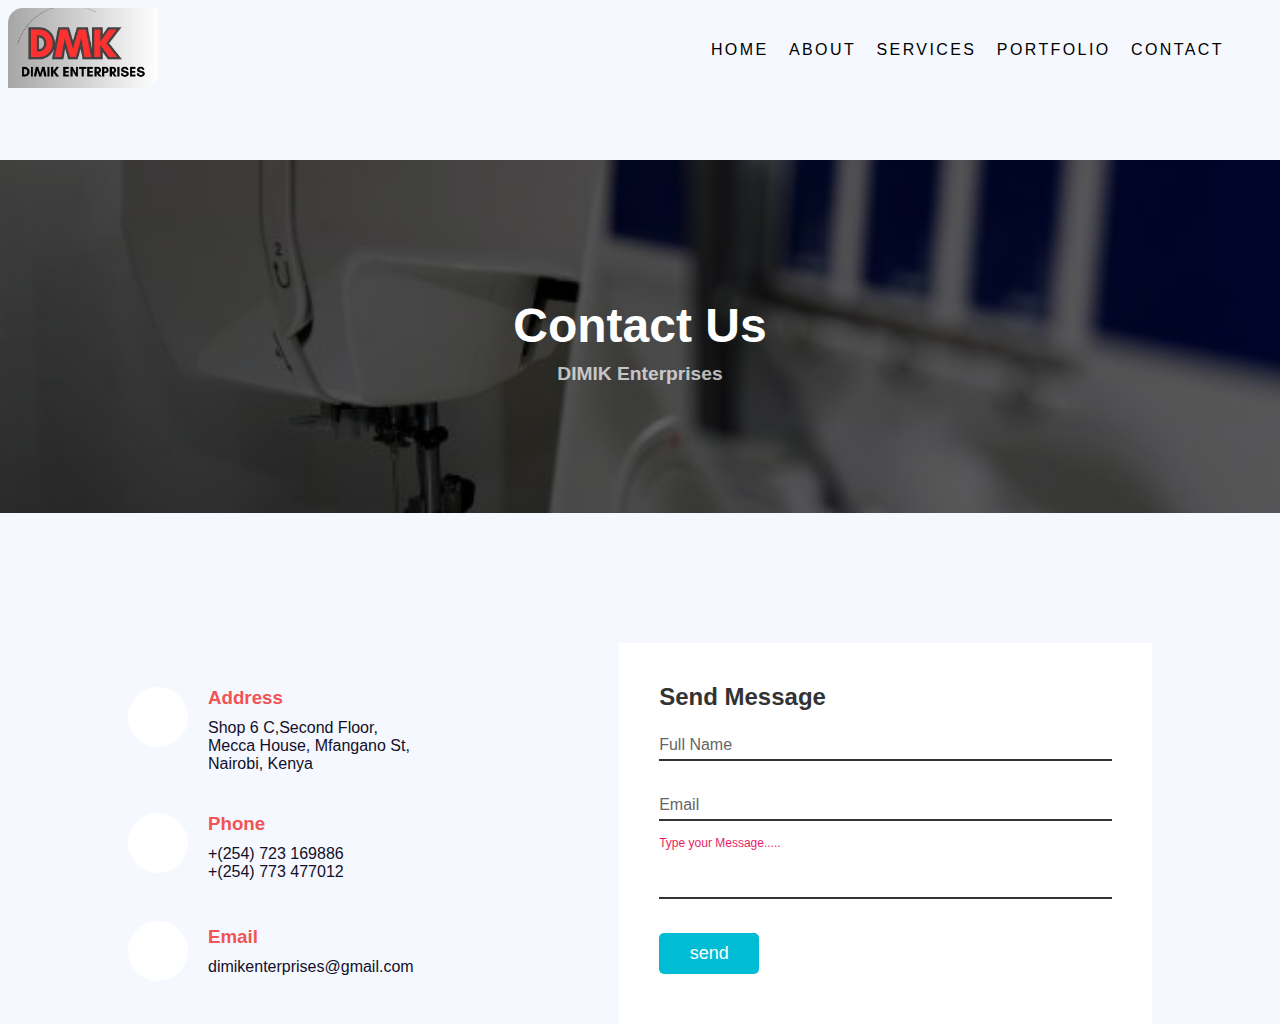
==== contact.html @ bd135407 "Changed the Appointment button to discover that leads to the portfolio.html  and i was able to imple" ====
<!DOCTYPE html>
<html lang="en">
<head>
    <meta charset="UTF-8">
    <meta name="viewport" content="width=device-width, initial-scale=1.0">
    <title>Contact Us</title>
    <link rel="stylesheet" href="./assets/CSS/styles.css">
    <link rel="stylesheet" href="https://cdnjs.cloudflare.com/ajax/libs/font-awesome/6.4.2/css/all.min.css" integrity="sha512-z3gLpd7yknf1YoNbCzqRKc4qyor8gaKU1qmn+CShxbuBusANI9QpRohGBreCFkKxLhei6S9CQXFEbbKuqLg0DA==" crossorigin="anonymous" referrerpolicy="no-referrer" />

</head>
<body>
    <div id="go-top-btn"><i class="fa-solid fa-chevron-up"></i></div>
    <section id="nav-bar" class="container">
        <header class="nav-bar">
            <div class="logo">
                <img src="./assets/IMG/logo2.jpeg" alt="">
            </div>
            <div class="nav-list">
                <div class="hamburger">
                    <div class="bar"></div>
                </div>
                <ul>
                    <li><a href="./index.html">Home</a></li>
                    <li><a href="#about">About</a></li>
                    <li><a href="./services.html">Services</a></li>
                    <li><a href="./portfolio.html">Portfolio</a></li>
                    <li><a href="./contact.html">Contact</a></li>
                </ul>
            </div>
        </header>
     </section>
    <section class="portfolio-hero service-hero contact-hero">
        <div class="gallery-intro">
            <h1>Contact Us</h1>
            <h6>DIMIK Enterprises</h6>
            <hr>
        </div>
    </section>
        <section class="contact">
            <div class="container">
                <div class="contactInfo">
                    <div class="box">
                        <div class="icon"><i class="fa fa-map-marker"></i></div>
                        <div class="text">
                            <h3>Address</h3>
                            <p>Shop 6 C,Second Floor,<br>Mecca House, Mfangano St,<br> Nairobi, Kenya</p>
                        </div>
                    </div>

                    <div class="box">
                        <div class="icon"><i class="fa-solid fa-phone"></i></div>
                        <div class="text">
                            <h3>Phone</h3>
                            <p>+(254) 723 169886</p>
                            <p>+(254) 773 477012</p>
                        </div>
                    </div>

                    <div class="box">
                        <div class="icon"><i class="fa fa-envelope"></i></div>
                        <div class="text">
                            <h3>Email</h3>
                            <p>dimikenterprises@gmail.com</p>
                        </div>
                    </div>
                </div>
                <div class="contactForm">
                    <form>
                        <h2>Send Message</h2>
                        <div class="inputBox">
                            <input type="text" name="" required="required">
                            <span>Full Name</span>
                        </div>
                         <div class="inputBox">
                            <input type="text" name="" required="required">
                            <span>Email</span>
                        </div>
                        <div class="inputBox">
                            <textarea name="" id=""></textarea>
                            <span>Type your Message.....</span>
                        </div>
                        <div class="inputBox">
                            <input type="submit" name="" value="send">
                        </div>
                    </form>
                </div>
            </div>
        </section>

    </div>
    <script src="./assets/JS/main.js"></script>
</body>
</html>
---- assets/CSS/styles.css ----
/* 5329413k/ */
@import url('https://fonts.googleapis.com/css2?family=Damion&display=swap');
*{
    margin:0;
    padding:0;
    box-sizing: border-box;
    font-family: sans-serif;
}
html{
    scroll-behavior: smooth;
    scroll-padding: 10rem;
}
#go-top-btn{
    position: fixed;
    bottom:35px;
    right: 35px;
    border-radius: 50%;
    height: 50px;
    width: 50px;
    cursor: pointer;
    border:2px solid #333;
    background-color: #fff;
    display:none;
    justify-content: center;
    align-items: center;
}
#go-top-btn i{
    font-size: 1.6rem;
}
.to-top{
    background: #fff;
    position: fixed;
    bottom: 16px;
    right:32px;
    width:50px;
    height: 50px;
    border-radius: 50%;
    display: flex;
    align-items: center;
    justify-content: center;
    font-size: 1.4rem;
    color:#000;
    opacity:1;
    pointer-events: none;
    transition:  all .4s;
}

/* 
reused styles */
li{
    list-style-type: none;
}
a{
    text-decoration: none;
}
/* nav-bar */
#nav-bar{
    margin-top:0;
    height:100px;
    width: 100%;
    background:#f5f8ff;
    position: fixed;
    z-index: 100;
    padding:5px 0;
}
#nav-bar .nav-bar{
    padding-bottom: 1rem;
    margin-top: 0;
    height: 100%;
    background: #f5f8ff;
    left:0;
    top:0;
    padding:0 .5rem;
    padding-right:3rem;
    width:100%;
    display: flex;
    align-items: center;
    justify-content: space-between;
}
.logo{
    border-radius: 15px 15px 0 0;
}
.logo img{
    width: 150px;;
    object-fit: cover;
    height:80px;
    margin-top:20px;
    margin-bottom: 20px;
    border-radius: 15px 0 15px  0;
}
.nav-bar .nav-list{
    display: flex;
    align-items: center;
    justify-content: center;
}
.nav-bar .nav-list .hamburger{
    height: 70px;
    width: 70px;
    border-radius: 50%;
    border:2px solid #000;
    display:flex;
    align-items: center;
    justify-content: center;
    transition: .5s ease all;
    cursor: pointer;
}
.nav-bar .nav-list .hamburger.active{
    transform:rotate(360deg);
}
.nav-bar .nav-list .hamburger .bar{
    height: 2px;
    width:30px;
    background: #000;
    position: relative;
    display:flex;
}
.nav-bar .nav-list .hamburger.active .bar{
    background: transparent;
}
.nav-bar .nav-list .hamburger .bar::before,
.nav-bar .nav-list .hamburger .bar::after{
    content: "";
    position: absolute;
    left:0;
    height: 100%;
    width:100%;
    background: #000;
    transition: .5s ease transform;
}
.nav-bar .nav-list .hamburger .bar::before{
    top:8px;
}
.nav-bar .nav-list .hamburger.active .bar::before{
    top:0;
    transform: rotate(45deg);
}
.nav-bar .nav-list .hamburger .bar::after{
    bottom: 8px;
}
.nav-bar .nav-list .hamburger.active .bar::after{
    top:0;
    transform:rotate(-45deg);
}
.nav-bar .nav-list ul{
    position: absolute;
    top:0;
    left:0;
    width:100%;background: #fff;
    padding:5rem 0;
    transform: translateY(-100%);
    transition: .3s ease transform;
    text-align: center;
    z-index: -1;
}
.nav-bar .nav-list.open ul{
    transform:translateY(100px);
}
.nav-bar .nav-list ul li{
    display: block;
    position: relative;
    padding:.5rem .5rem;
}
.nav-bar .nav-list ul li::after{
    content: "";
    position: absolute;
    left:50%;
    transform:translateX(-50%)scale(0);
    width:50px;
    height:2px;
    background: #000;
    bottom: 0;
    transition:.3s ease transform;
}
.nav-bar .nav-list ul li:hover::after
{
    transform:translateX(-50%)scale(1);
}
.nav-bar .nav-list ul li a{
    color: #000;
    font-size:16px;
    text-transform: uppercase;
    display: block;
    letter-spacing: .15rem;
}





/* end navbar */


/* hero section */ 
#hero{
    background:linear-gradient(rgba(0,0,0,0.5),rgba(0,0,0,0.5)),url('../IMG/hero.jpg');
    min-height:100vh;
    background-position:center;
    background-repeat: no-repeat;
    background-size:cover;
    position:relative;
}
.hero-text{
    color:white;
    text-align:center;
    position:absolute;
    top:50%;
    left:50%;
    transform:translate(-50%,-50%);
    display: flex;
    flex-direction: column;
    align-items: center;
    justify-content: center;
}
.hero-text .hero-h1{
    font-size: 4rem;
    color: #bd021e;
    font-weight:700;
}
.hero-text .hero-h3{
    font-size:2em;
}
.hero-text p{
    margin-top:20px;
    font-size: 1.2rem;
}
.hero-text button{
    border:1px dashed #fff;
margin-top: 20px;
padding:15px 30px;
border-top-right-radius:15px;
border-bottom-left-radius: 15px;
background-color: transparent;
transition: .5s ease;
}
.hero-text button a{
    color:white;
    font-size:1.2rem ;
    letter-spacing: 2px;
    transition: .5s ease;
}
.hero-text button a{
}
.hero-text button a:hover{
    color:#bd021e;
    font-size: 1.4rem;
}
.hero-text button:hover{
    background: black;
}


/* about section */
#about{
    margin-top:5rem;
    display: flex;
    flex-direction: column;
    width:100%;
    margin-bottom: 5rem;
}
#about .about-header{
    margin-bottom: 20px;
}
#about .about-content{
    display: flex;
    flex-direction: column;
    width:80%;
    justify-content:space-between;
    align-items: center;
    /* border:1px solid red; */
    margin:0 auto;
}
#about .about-content .about-img{
    width:100%;
    margin-bottom: 20px;
    border-radius:6px;
}
#about .about-content .about-img img{
    width:100%;
    border-radius:6px;
}
#about .about-content .about-info span {
    color: #bd021ed1;
    font-weight: 600;
    font-size:1.2rem;
    font-family:system-ui, -apple-system, BlinkMacSystemFont, 'Segoe UI', Roboto, Oxygen, Ubuntu, Cantarell, 'Open Sans', 'Helvetica Neue', sans-serif;
    margin-bottom: 20px;
}
#about .about-content .about-info h3{
    margin:20px 0;
    font-size: 1.6rem;
    color: #00000099;
}
#about .about-content .about-info p{
    font-size:1em;
    color:#373333;
}
/* s/* end about section */

/* Services begin */
#services{
    margin:40px 0;
    width:100%;
}
.service-hero .gallery-intro h1{
    color: #fff;
    font-size: 2.5rem;
    padding:10px;
    font-family:700;
}
#services .service-header{
    text-align: center;
}
#services .service-header h1{
    font-weight:700;
    font-size:2.5rem;
    margin:20px;
}
#services .service-content .container .service .card hr{
    width:50px;
    position: absolute;
    left:50%;
    transform:translateX(-50%)
}
#services .service-content{
    display: flex;
    flex-direction: column;
    justify-content: center;
    align-items: center;

}
#services .service-content .container{
    display: flex;
    flex-direction: column;
    gap:20px;
    align-items: center;
    justify-content: space-between;
    /* flex-wrap: wrap; */
}
#services .service-content .container .service .card{
    position: relative;
    width: 300px;
    height:350px;
    /* border:1px solid red; */
    display: flex;
    flex-direction: column;
    align-items:center;
    padding:10px;
    box-shadow: 1px 2px 3px 4px rgba(20,20,20,0.09);
}
#services .service-content .container .service .card .card-img{
    width:80%;
    height:80%;
    padding:2px;

}
#services .service-content .container .service .card .card-img img{
    width:100%;
    height:100%;
    object-fit: cover;
}
#services .service-content .container .service .card .about-service h2{
    margin:20px auto;
    text-align: center;
}
#services .service-content .service-button{
    margin:20px auto;
    background: #bd021e;
    border-radius:25px;
    padding:15px 30px;
    color:#fff;
    font-size: 1.4rem;
    border:none;
    border:3px dashed #fff;
    transition: .5s ease all;
    cursor: pointer;
}
#services .service-content .service-button:hover{
    color:#000;
    background: #fff;
    border:2px solid #bd021e;
}
/* end services */
#our-products{
    padding:5rem 0;
    margin: 40px auto;
    text-align: center;
    width: 100%;
    background: rgba(245, 222, 179, 0.569);
}
#our-products .products-header span{
    font-size: 1.4rem;
    color:#d600208f;
    font-weight:600;
}
#our-products .products-header h2{
    margin:20px auto;
    text-align: center;
}
#our-products .product-container{
    width: 80%;
    margin:20px auto;
    display: flex;
    flex-direction: column;
    justify-content:space-between;
    align-items: center;
    flex-wrap: wrap;
}
#our-products .product-container .card {
    width:300px;
    height:100%;
    position: relative;
}
#our-products .product-container .card .image{
    width:100%;
    height:400px;
    object-fit: cover;
}
#our-products .product-container .card .overlay{
 width: 100%;
 position: absolute;
 right:0;
 left:0;
 bottom: 0;
 background: rgba(191, 31, 31, 0.6);
 height:0;
 overflow:hidden;
 display: flex;
 align-items: center;
 justify-content: center;
 flex-direction: column;
 transition: .5s ease;
}
#our-products .product-container .card:hover .overlay{
    height: 100%;
}
#our-products .product-container .card .overlay h1{
    font-size:2.3rem;
    color:#fff;
    font-family: 'Damion', cursive;
    margin-bottom:20px;
}
#our-products .product-container .card .overlay h2{
    color:#fff;
    font-size:1.4rem;
    letter-spacing: .2rem;
}
.portfolio{
    padding:15px 30px;
    border-radius: 15px;
    border:none;
    margin:20px;
    background: transparent;
    color:#777;
    font-size: 16px;
    border: 1px solid #bd021e;
    cursor: pointer;
    transition: .5s ease;
}
.portfolio:hover{
    background: #bd021e;
    color:#fff;
}
/* Contact us */
#contact{
    padding:40px;
    margin-top:40px;
    height:auto;
    width:100%;
    position: relative;
    background: rgba(202, 209, 209, 0.4);
}
#contact hr{
    background:#000;
}
#contact .contacts{
    width:80%;
    margin-top:40px;
    margin:20px auto;
    display: flex;
    flex-wrap: wrap;
    flex-direction: column;
    justify-content: space-between;
    gap:40px;
    text-align: center;
    margin-bottom: 40px;
}
#contact .contacts .email h2{
    font-size: 1.4rem;
}
#contact .contacts span{
    padding:20px;
    font-size: 1.2rem;
    color:#777;
    letter-spacing:.10rem;    
}
#contact .contacts h2{
    color:#000;
    font-size: 1.6rem;
    margin:15px 0;
}
#contact .contacts p{
    letter-spacing:.15rem;
    color:#bd021e98;
    font-weight: 600;
    margin-bottom:20px;
}
.footer{
    padding:20px;
    text-align: center;
    background-color: #000;
    color: #fff;
}
/* end contact us */


/* PORTFOLIO.html */
*{
    padding:0;
    margin:0;
    box-sizing: border-box;
    border: none;
    outline:none;
    font-family: sans-serif;
}
body{
    background: #f5f8ff;
}
.wrapper{
    width:95%;
    margin:0 auto;
}
.hamburger{
    position: absolute;
    width:70px;
    height:70px;
    border:2px solid black;
}
.button-value{
    border:1px solid #bd021e;
    padding:1rem 2rem; 
    border-radius: 3em;
    background-color: transparent;
    color:#bd021e;
    text-transform: uppercase;
    display:inline-block;
    margin:10px;
    cursor: pointer;

}
.button-value:hover,
.active{
    background:#bd021e;
    color: #fff;;
}
#products{
    display: flex;
    flex-direction: column;
    justify-content: center;
    align-items: center;
}
#products .card{
    background: #fff;
    border-radius: 5px;
    min-width:250px;
    width:100%;
    margin-top:1em;
    padding:1em;
    border-radius: 5px;
    box-shadow: 1em 2em 2.5em rgba(1,2,68,0,08);
}

.image-container{
    text-align: center;
}
img{
    width:100%;
    height:200px;
    object-fit:contain;

}
.container{
    padding-top:20px;
    color:#110f29;
}
.container h4{
    font-size: 1.2rem;
    font-weight: 500;
    padding-bottom: 10px;
}
.container h5{
    font-weight: 400;
}
.hide{
    display: none ;
}
.service-hero,
#portfolio-hero{
    padding:5rem 0;
    height:auto;
    width:100%;
    /* border:1px solid red; */
    padding-bottom:0;
}
.service-hero .gallery-intro,
#portfolio-hero .gallery-intro{
    width:100%;
    margin:5rem 0;
    background: url(../IMG/contact\ background.jpg);
    background-repeat: no-repeat;
    background-position: center;
    background-size: cover;
    padding:8rem 0;
    text-align: center;
    color: white;
}
.contact-hero .gallery-intro{
    background:linear-gradient(rgba(0,0,0,0.5),rgba(0,0,0,0.5)),url(../IMG/repairs.jpg);
    background-repeat: no-repeat;
    background-size: cover;
    background-position: center;
}
.service-hero .gallery-intro h6{
    font-size: 1.2rem;
    opacity: .7;
}
#portfolio-hero .gallery-intro h1{
    font-weight: 700;
    font-size: 4rem;
    color:#fff;
    opacity: .8;
}

/* PORTFOLIO.html end */

/**************** CONTACT HTML ****************/
.contact{
    position: relative;
    /* color: white; */
    display: flex;
    align-items: center;
    justify-content: center;
    flex-direction: column;
    /* height: 100vh; */
    padding:50p 100px;
}
.contact .content{
    max-width: 800px;
    text-align: center;    
}
.contact .content h2{
    color:#000;
    font-weight: 600;
    font-size: 2rem;
}
.contact .content p{
    color: #000;
    font-size: 18px;
    margin-top:30px;
}
.container{
margin-top:30px;
display: flex;
flex-direction: column;
justify-content:center;
align-items: center;
width:100%;
}
#contact .container .contactInfo{
    width:100%;
    display: flex;
    flex-direction:row;
    justify-content:space-between;
    flex-wrap: wrap;
}
.container .contactInfo{
    width:100%;
    display: flex;
    flex-direction: column;
}
.container .contactInfo .box{
    position: relative;
    padding:20px 0;
    display: flex;
}
.container .contactInfo .box .icon{
    display: flex;
    min-width:60px;
    height: 60px;
    background: #fff;
    justify-content: center;
    align-items: center;
    border-radius: 50%;  
}
.container .contactInfo .box .text{
    margin-left:20px;
    display: flex;
    flex-direction: column;
    font-weight: 300;
    font-size: 16px;
    justify-content: center;

}
.container .contactInfo .box .text h3{
    font-weight: 600;
    color:#f15454;
    margin-bottom: 10px;
}
.contact-center{
    background:linear-gradient(rgba(0,0,0,0.5),rgba(0,0,0,0.5)),url('./../IMG/contact.jpg');
    background-position: center;
    background-repeat: no-repeat;
    background-size: cover;
}
.contactForm{
    width:100%;
    background: #fff;
    padding: 40px;
    color: #333;
}
.contactForm .inputBox{
    position:relative;
    width:100%;
    margin-top:10px;
}
.contactForm .inputBox input,
.contactForm .inputBox textarea
{
    width:100%;
    padding:5px 0;
    font-size: 16px;
    margin:10px 0;
    border:none;
    border-bottom: 2px solid #333;
    outline:none;
    resize:none;
}
.contactForm .inputBox span,
.contactForm .inputBox span{
    position:absolute;
    left:0;
    padding:5px 0;
    font-size: 16px;
    margin:10px 0;
    pointer-events:none;
    transition: .5s;
    color:#666;
}
.contactForm .inputBox input:focus ~ span,
.contactForm .inputBox input:valid ~ span,
.contactForm .inputBox textarea:focus ~ span,
.contactForm .inputBox textarea:valid ~ span{
    color:#e91e63;
    font-size: 12px;
    transform:translateY(-20px);
}
.contactForm .inputBox input[type='submit']
{
    width:100px;
    background:#00bcd4;
    color:#fff;
    border:none;
    cursor:pointer;
    padding:10px;
    font-size:18px;
    border-radius: 5px;;
}
/* CONTACT HTML CENTER */


/* MEDIA QUERIES*/
/* tablet and desktop */
@media (min-width:510px){
    #products{
    display: grid;
    grid-template-columns: auto auto;
    grid-column-gap:1rem;
    padding:2rem 0;
    margin:20px auto;
    }
    #products .card{
        max-width:300px ;
    }
    #products .card .image-container img{
        width:100%;
        height:250px;
        object-fit:cover;
    }
}


/* desktop */
@media (min-width:768px){
    .nav-bar .nav-list .hamburger{
        display: none;
    }
    .nav-bar{
        width: 80%;
    }
    .nav-bar .nav-list ul{
        transform:translateX(0);
        position: initial;
        padding:0;
        z-index: initial;
        background: transparent;
    }
    .nav-bar .nav-list ul li{
        display: inline-block;
        
    }
    #contact .contacts{
        flex-direction: row;
    }
    #our-products .product-container{
        flex-direction:row;
    }
    #services .service-content .container{
        flex-direction: row;
        flex-wrap: wrap;
        flex-grow:1;
        /* 30px; */
    }
    .contact .container{
        flex-direction:row;
        width:80%;
    }
    #services{
        width: 80%;
        margin:20px auto;
    }
    #services .service-content .container .service .card{
        min-width:300px;
        min-height: 400px;
    }
    #about .about-content{
        flex-direction: row;
        justify-content: space-between;
        gap:30px;
        flex-basis: 1 1 1;
    }
    #about .about-content .about-img{
        min-width: 300px;
    }
    #products{
        grid-template-columns: auto auto auto;
        grid-column-gap: 1.5rem;
    }
    .service-hero .gallery-intro h1{
        font-size: 3rem;
    }
}
 /* MEDIA QUERIES END */

 /* back to top */
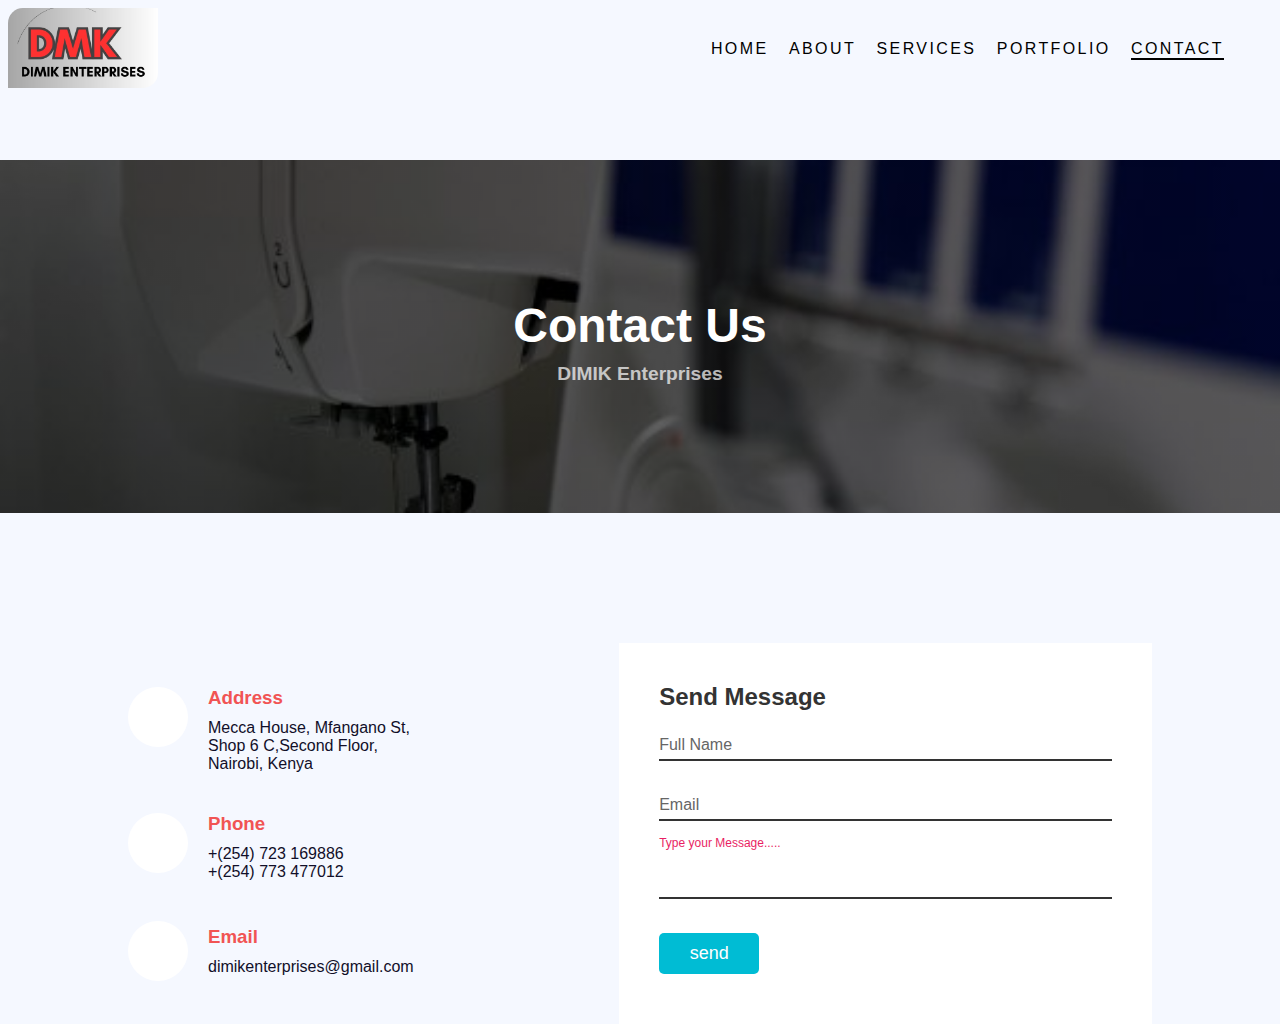
==== commit ae39c9a2: "editted the about section and corrected the image view of portfolio.html then made the navbar show t" ====
--- a/contact.html
+++ b/contact.html
@@ -6,10 +6,11 @@
     <title>Contact Us</title>
     <link rel="stylesheet" href="./assets/CSS/styles.css">
     <link rel="stylesheet" href="https://cdnjs.cloudflare.com/ajax/libs/font-awesome/6.4.2/css/all.min.css" integrity="sha512-z3gLpd7yknf1YoNbCzqRKc4qyor8gaKU1qmn+CShxbuBusANI9QpRohGBreCFkKxLhei6S9CQXFEbbKuqLg0DA==" crossorigin="anonymous" referrerpolicy="no-referrer" />
-
 </head>
 <body>
-    <div id="go-top-btn"><i class="fa-solid fa-chevron-up"></i></div>
+    <div id="go-top-btn">
+        <img src="./assets/icons/icons8-scroll-to-top-50.png" alt="">
+    </div> 
     <section id="nav-bar" class="container">
         <header class="nav-bar">
             <div class="logo">
@@ -24,7 +25,7 @@
                     <li><a href="#about">About</a></li>
                     <li><a href="./services.html">Services</a></li>
                     <li><a href="./portfolio.html">Portfolio</a></li>
-                    <li><a href="./contact.html">Contact</a></li>
+                    <li><a class="active2" href="./contact.html">Contact</a></li>
                 </ul>
             </div>
         </header>
@@ -43,7 +44,7 @@
                         <div class="icon"><i class="fa fa-map-marker"></i></div>
                         <div class="text">
                             <h3>Address</h3>
-                            <p>Shop 6 C,Second Floor,<br>Mecca House, Mfangano St,<br> Nairobi, Kenya</p>
+                            <p>Mecca House, Mfangano St,<br>Shop 6 C,Second Floor,<br>Nairobi, Kenya</p>
                         </div>
                     </div>
 
--- a/assets/CSS/styles.css
+++ b/assets/CSS/styles.css
@@ -9,6 +9,7 @@
 html{
     scroll-behavior: smooth;
     scroll-padding: 10rem;
+    width:100%;
 }
 #go-top-btn{
     position: fixed;
@@ -23,28 +24,11 @@
     display:none;
     justify-content: center;
     align-items: center;
+    z-index: 1;
 }
 #go-top-btn i{
     font-size: 1.6rem;
 }
-.to-top{
-    background: #fff;
-    position: fixed;
-    bottom: 16px;
-    right:32px;
-    width:50px;
-    height: 50px;
-    border-radius: 50%;
-    display: flex;
-    align-items: center;
-    justify-content: center;
-    font-size: 1.4rem;
-    color:#000;
-    opacity:1;
-    pointer-events: none;
-    transition:  all .4s;
-}
-
 /* 
 reused styles */
 li{
@@ -182,6 +166,9 @@
     display: block;
     letter-spacing: .15rem;
 }
+.nav-bar .nav-list ul li a.active2{
+    border-bottom: 2px solid #000;
+}
 
 
 
@@ -192,7 +179,7 @@
 
 /* hero section */ 
 #hero{
-    background:linear-gradient(rgba(0,0,0,0.5),rgba(0,0,0,0.5)),url('../IMG/hero.jpg');
+    background:linear-gradient(rgba(0,0,0,0.3),rgba(0,0,0,0.3)),url('../IMG/repairs.jpg');
     min-height:100vh;
     background-position:center;
     background-repeat: no-repeat;
@@ -272,11 +259,16 @@
 #about .about-content .about-img{
     width:100%;
     margin-bottom: 20px;
-    border-radius:6px;
+    /* border-radius:6px; */
+    /* border:1px solid red; */
 }
 #about .about-content .about-img img{
     width:100%;
-    border-radius:6px;
+    height: 300px;
+    object-fit: cover;
+    /* border-radius:6px; */
+    /* border:1px solid red; */
+
 }
 #about .about-content .about-info span {
     color: #bd021ed1;
@@ -348,7 +340,7 @@
     box-shadow: 1px 2px 3px 4px rgba(20,20,20,0.09);
 }
 #services .service-content .container .service .card .card-img{
-    width:80%;
+    width:100%;
     height:80%;
     padding:2px;
 
@@ -386,6 +378,10 @@
     text-align: center;
     width: 100%;
     background: rgba(245, 222, 179, 0.569);
+}
+#our-products .products-header{
+    width: 90%;
+    margin:0 auto;
 }
 #our-products .products-header span{
     font-size: 1.4rem;
@@ -537,13 +533,13 @@
 }
 .button-value{
     border:1px solid #bd021e;
-    padding:1rem 2rem; 
+    padding:.5rem 1.5rem; 
     border-radius: 3em;
     background-color: transparent;
     color:#bd021e;
     text-transform: uppercase;
     display:inline-block;
-    margin:10px;
+    margin:5px;
     cursor: pointer;
 
 }
@@ -557,6 +553,7 @@
     flex-direction: column;
     justify-content: center;
     align-items: center;
+    gap:20px;
 }
 #products .card{
     background: #fff;
@@ -564,19 +561,28 @@
     min-width:250px;
     width:100%;
     margin-top:1em;
-    padding:1em;
+    /* padding:1em; */
     border-radius: 5px;
     box-shadow: 1em 2em 2.5em rgba(1,2,68,0,08);
+    margin-bottom: 30px;
 }
 
 .image-container{
     text-align: center;
-}
-img{
-    width:100%;
-    height:200px;
-    object-fit:contain;
-
+    height:250px;
+    width: 100%;
+}
+/* img{
+    width:100%;
+    height:250px;
+    object-fit:cover;
+    /* border: 1px solid red;; */
+     /* border-radius: 5px; */
+/* } */
+#products .card .image-container img{
+    width:100%;
+    height:320px;
+    object-fit:cover;
 }
 .container{
     padding-top:20px;
@@ -832,13 +838,17 @@
         min-height: 400px;
     }
     #about .about-content{
-        flex-direction: row;
+        flex-direction:column-reverse;
         justify-content: space-between;
         gap:30px;
         flex-basis: 1 1 1;
     }
     #about .about-content .about-img{
         min-width: 300px;
+        display:flex;
+        justify-content: space-between;
+        gap:20px;
+        align-items: center;
     }
     #products{
         grid-template-columns: auto auto auto;
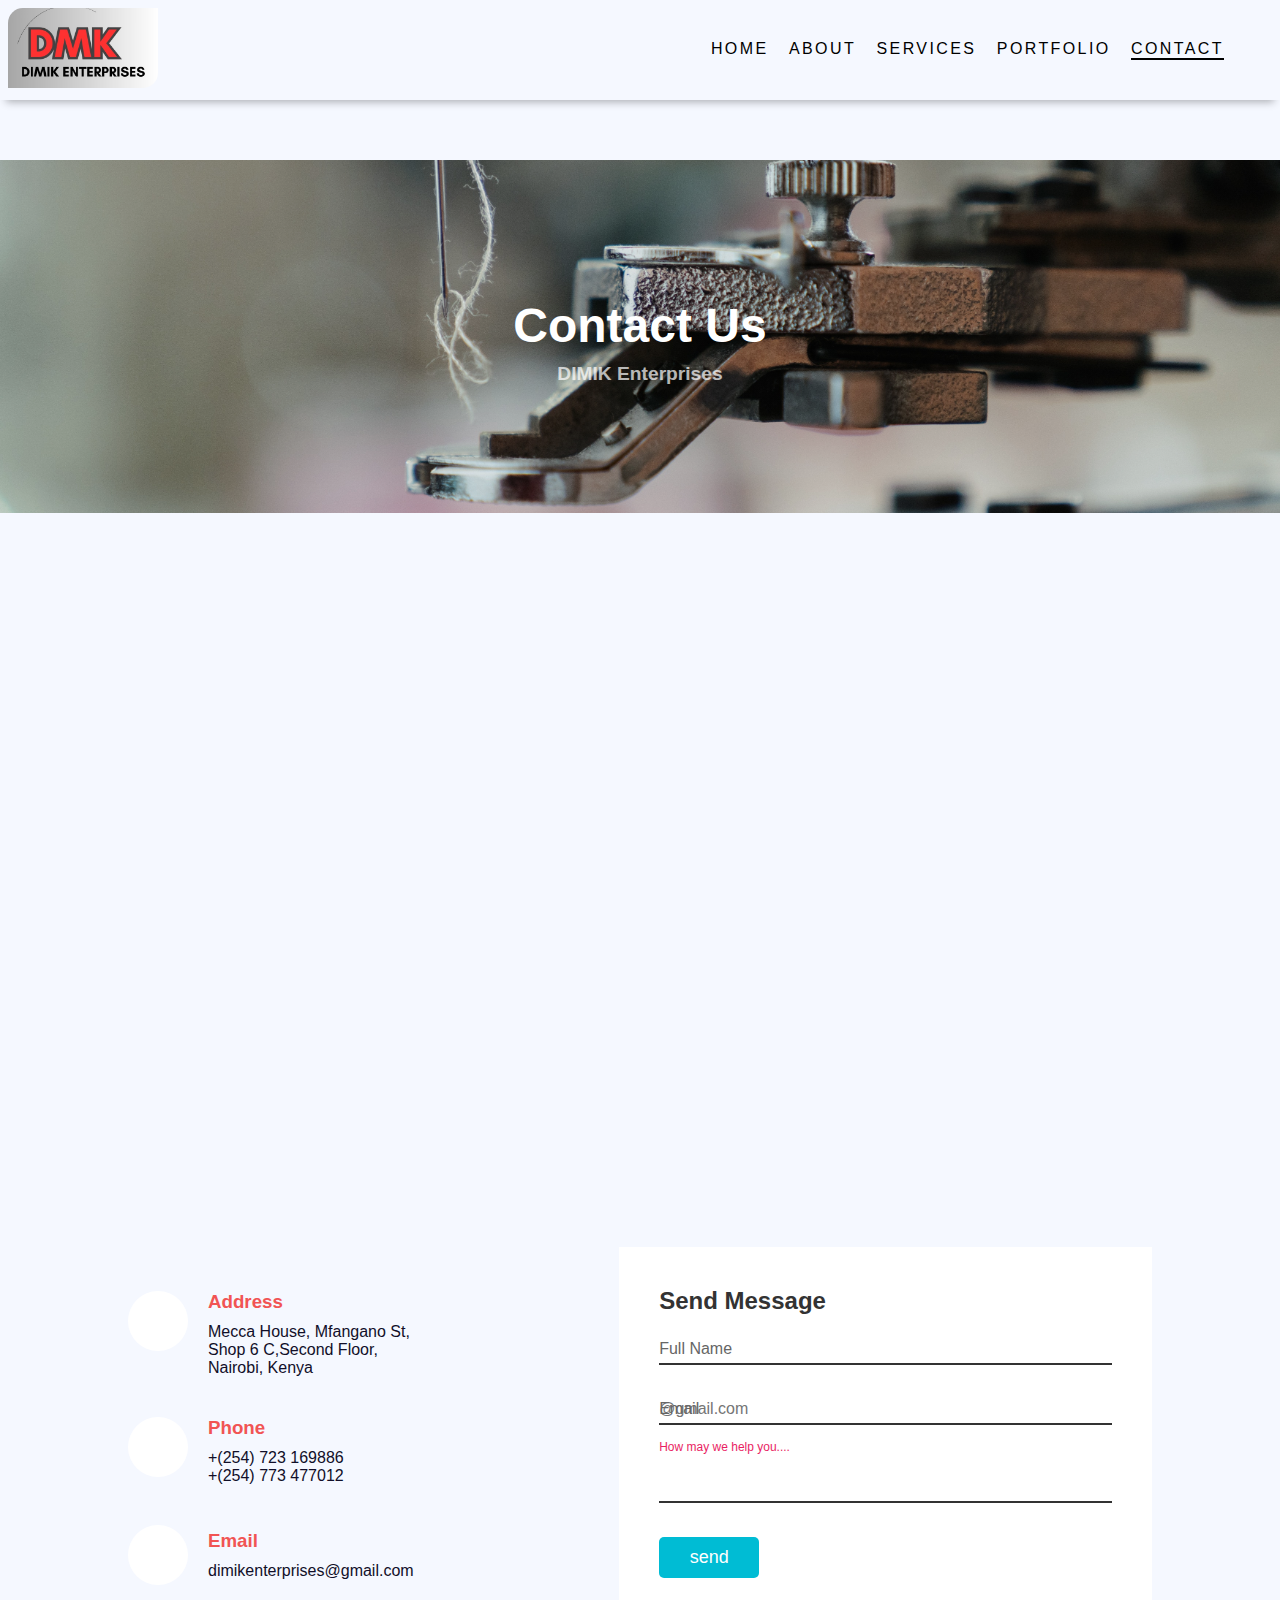
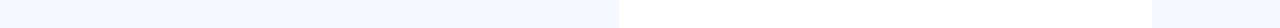
==== commit 616c2745: "changed hero back ground for index and services added a google maps to the contact page created a th" ====
--- a/contact.html
+++ b/contact.html
@@ -36,6 +36,9 @@
             <h6>DIMIK Enterprises</h6>
             <hr>
         </div>
+    <section class="map">
+        <iframe src="https://www.google.com/maps/embed?pb=!1m23!1m12!1m3!1d1826.692094523421!2d36.826847139437255!3d-1.286090614852662!2m3!1f0!2f0!3f0!3m2!1i1024!2i768!4f13.1!4m8!3e2!4m0!4m5!1s0x182f11288bff1e35%3A0x46abdf75907143c7!2sPR7H%2BF55%20Mecca%20House%2C%20Mfangano%20St%2C%20Nairobi%20City!3m2!1d-1.2863605!2d36.8279831!5e1!3m2!1sen!2ske!4v1697468487205!5m2!1sen!2ske" width="100%" height="600" style="border:0;" allowfullscreen="" loading="lazy" referrerpolicy="no-referrer-when-downgrade"></iframe>
+    </section>
     </section>
         <section class="contact">
             <div class="container">
@@ -66,19 +69,21 @@
                     </div>
                 </div>
                 <div class="contactForm">
-                    <form>
+                    <form action="https://formsubmit.co/mungainelle96@gfmail.com" method="POST">
                         <h2>Send Message</h2>
                         <div class="inputBox">
                             <input type="text" name="" required="required">
+                            <input type="hidden" name="_subject" value="Customer Contact">
                             <span>Full Name</span>
                         </div>
                          <div class="inputBox">
-                            <input type="text" name="" required="required">
+                            <input type="hidden" name="next" value="https://dimik.vercel.app/thankyou.html">
+                            <input type="email" name="" placeholder="@gmail.com" required="required" id="email">
                             <span>Email</span>
                         </div>
                         <div class="inputBox">
                             <textarea name="" id=""></textarea>
-                            <span>Type your Message.....</span>
+                            <span>How may we help you....</span>
                         </div>
                         <div class="inputBox">
                             <input type="submit" name="" value="send">
--- a/assets/CSS/styles.css
+++ b/assets/CSS/styles.css
@@ -46,6 +46,7 @@
     position: fixed;
     z-index: 100;
     padding:5px 0;
+    box-shadow: 0px 8px 8px -6px rgba(0,0,0,0.3);
 }
 #nav-bar .nav-bar{
     padding-bottom: 1rem;
@@ -179,7 +180,7 @@
 
 /* hero section */ 
 #hero{
-    background:linear-gradient(rgba(0,0,0,0.3),rgba(0,0,0,0.3)),url('../IMG/repairs.jpg');
+    background:linear-gradient(rgba(0,0,0,0.3),rgba(0,0,0,0.3)),url('../IMG/Hero/dimik5.jpg');
     min-height:100vh;
     background-position:center;
     background-repeat: no-repeat;
@@ -217,7 +218,7 @@
 border-top-right-radius:15px;
 border-bottom-left-radius: 15px;
 background-color: transparent;
-transition: .5s ease;
+transition: .5s ease all;
 }
 .hero-text button a{
     color:white;
@@ -227,12 +228,11 @@
 }
 .hero-text button a{
 }
-.hero-text button a:hover{
-    color:#bd021e;
+/* .hero-text button a:hover{
     font-size: 1.4rem;
-}
+} */
 .hero-text button:hover{
-    background: black;
+    background:#bd021ee0;
 }
 
 
@@ -614,13 +614,17 @@
     background: url(../IMG/contact\ background.jpg);
     background-repeat: no-repeat;
     background-position: center;
-    background-size: cover;
+    background-size: con;
     padding:8rem 0;
     text-align: center;
     color: white;
 }
+.service-hero .gallery-intro{
+    background:url(../IMG/Hero/dimik4.jpg);
+    background-position: center;
+}
 .contact-hero .gallery-intro{
-    background:linear-gradient(rgba(0,0,0,0.5),rgba(0,0,0,0.5)),url(../IMG/repairs.jpg);
+    background:linear-gradient(rgba(0,0,0,0.1),rgba(0,0,0,0.1)),url(../IMG/Hero/dimik6.jpg);
     background-repeat: no-repeat;
     background-size: cover;
     background-position: center;
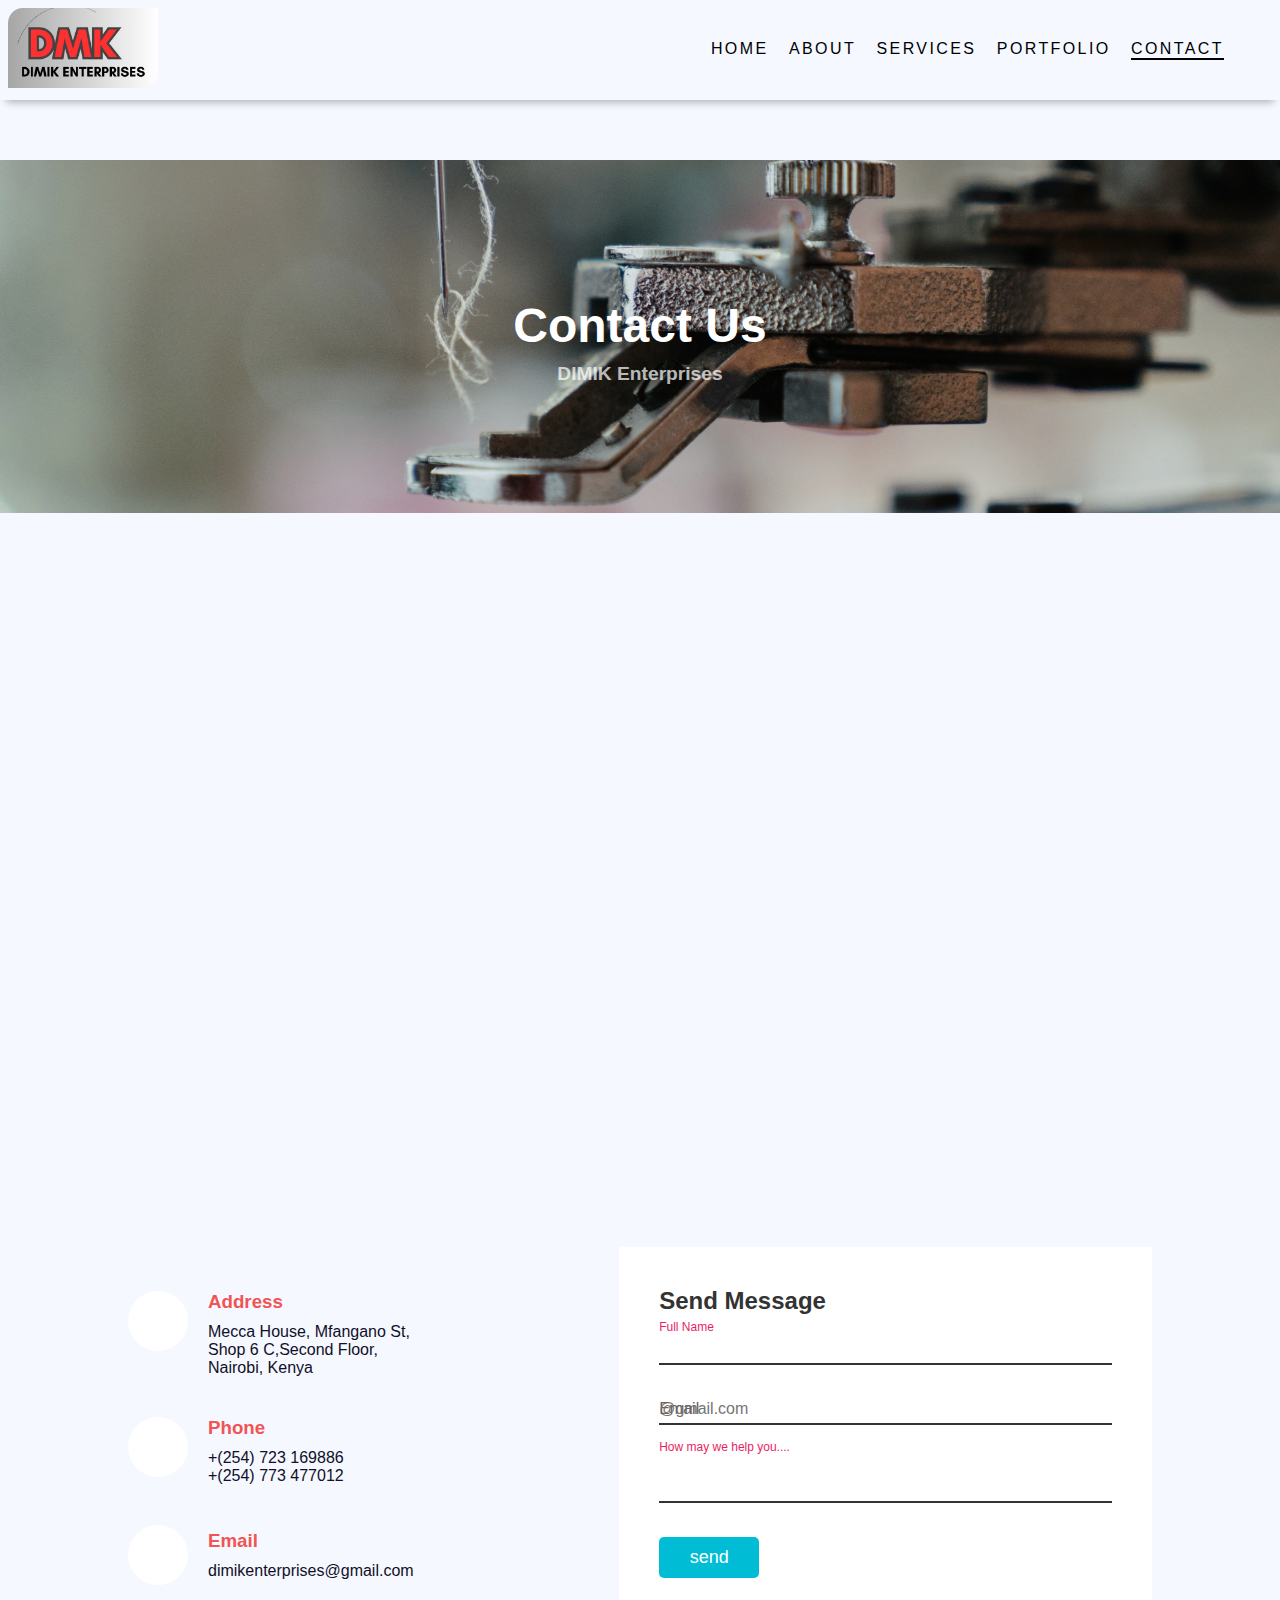
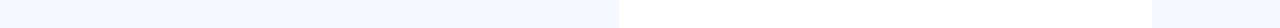
==== commit 3617c121: "added the formsubmit to contactForm and created a thankyou.html that will dislay after user presses " ====
--- a/contact.html
+++ b/contact.html
@@ -69,20 +69,22 @@
                     </div>
                 </div>
                 <div class="contactForm">
-                    <form action="https://formsubmit.co/mungainelle96@gfmail.com" method="POST">
+                    <form action="https://formsubmit.co/nelson.irungu@students.jkuat.ac.ke" method="POST">
+                        <input type="hidden" name="_captcha" value="false">
                         <h2>Send Message</h2>
                         <div class="inputBox">
-                            <input type="text" name="" required="required">
+                            
+                            <input type="text" name="name" id="name">
                             <input type="hidden" name="_subject" value="Customer Contact">
                             <span>Full Name</span>
                         </div>
                          <div class="inputBox">
-                            <input type="hidden" name="next" value="https://dimik.vercel.app/thankyou.html">
-                            <input type="email" name="" placeholder="@gmail.com" required="required" id="email">
+                            <input type="hidden" name="_next" value="https://dimik.vercel.app/thankyou.html">
+                            <input type="email" name="email" placeholder="@gmail.com" required id="email">
                             <span>Email</span>
                         </div>
                         <div class="inputBox">
-                            <textarea name="" id=""></textarea>
+                            <textarea name="message" id="message"></textarea>
                             <span>How may we help you....</span>
                         </div>
                         <div class="inputBox">
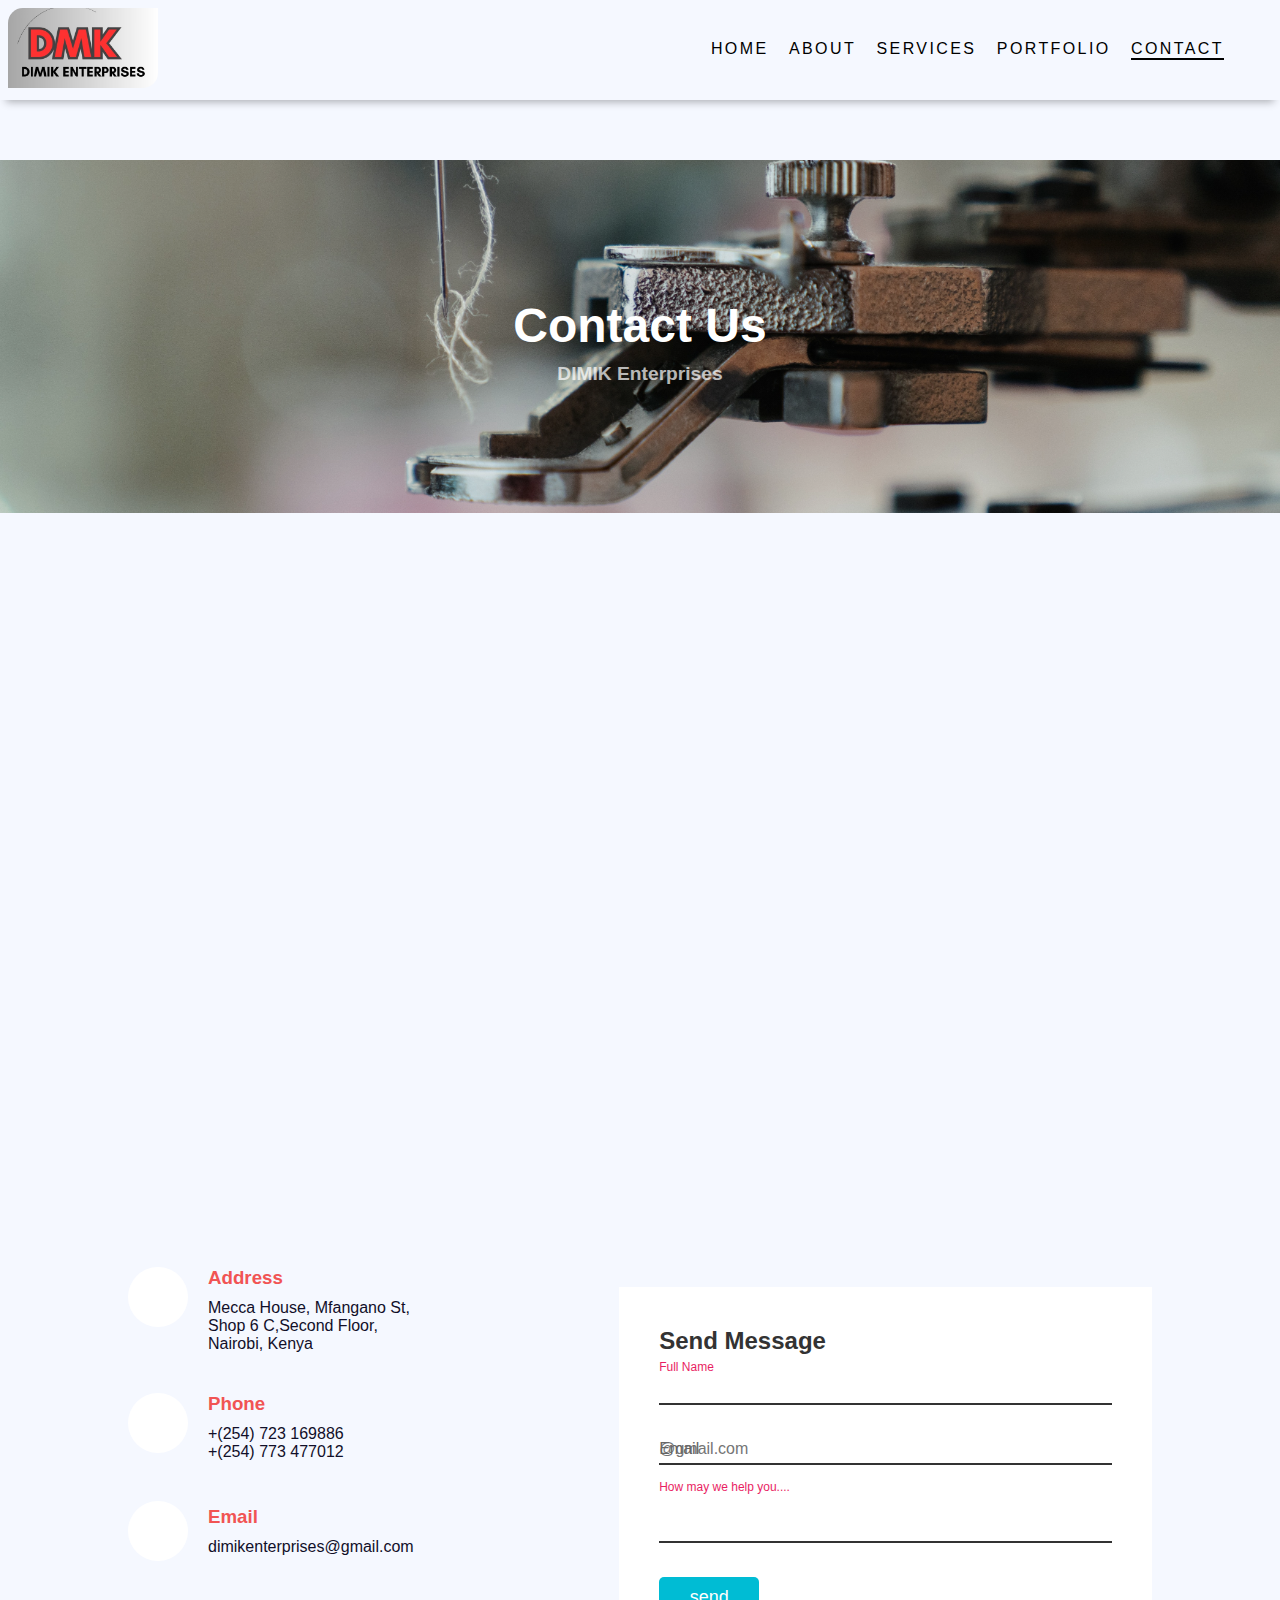
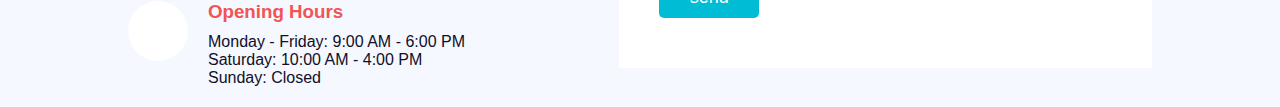
==== commit 3e77b040: "added an embroidery service and custom tailoring. I have also modified the pictures to meet clients " ====
--- a/contact.html
+++ b/contact.html
@@ -22,7 +22,7 @@
                 </div>
                 <ul>
                     <li><a href="./index.html">Home</a></li>
-                    <li><a href="#about">About</a></li>
+                    <li><a href="./index.html#about">About</a></li>
                     <li><a href="./services.html">Services</a></li>
                     <li><a href="./portfolio.html">Portfolio</a></li>
                     <li><a class="active2" href="./contact.html">Contact</a></li>
@@ -67,6 +67,15 @@
                             <p>dimikenterprises@gmail.com</p>
                         </div>
                     </div>
+                    <div class="box">
+                        <div class="icon"><i class="fa fa-clock"></i></div>
+                        <div class="text">
+                            <h3>Opening Hours</h3>
+                            <p>Monday - Friday: 9:00 AM - 6:00 PM</p>
+                            <p>Saturday: 10:00 AM - 4:00 PM</p>
+                            <p>Sunday: Closed</p>
+                        </div>
+                    </div>
                 </div>
                 <div class="contactForm">
                     <form action="https://formsubmit.co/nelson.irungu@students.jkuat.ac.ke" method="POST">
--- a/assets/CSS/styles.css
+++ b/assets/CSS/styles.css
@@ -180,7 +180,7 @@
 
 /* hero section */ 
 #hero{
-    background:linear-gradient(rgba(0,0,0,0.3),rgba(0,0,0,0.3)),url('../IMG/Hero/dimik5.jpg');
+    background:linear-gradient(rgba(0,0,0,0.2),rgba(0,0,0,0.2)),url('../IMG/Hero/dimikBG.jpg');
     min-height:100vh;
     background-position:center;
     background-repeat: no-repeat;
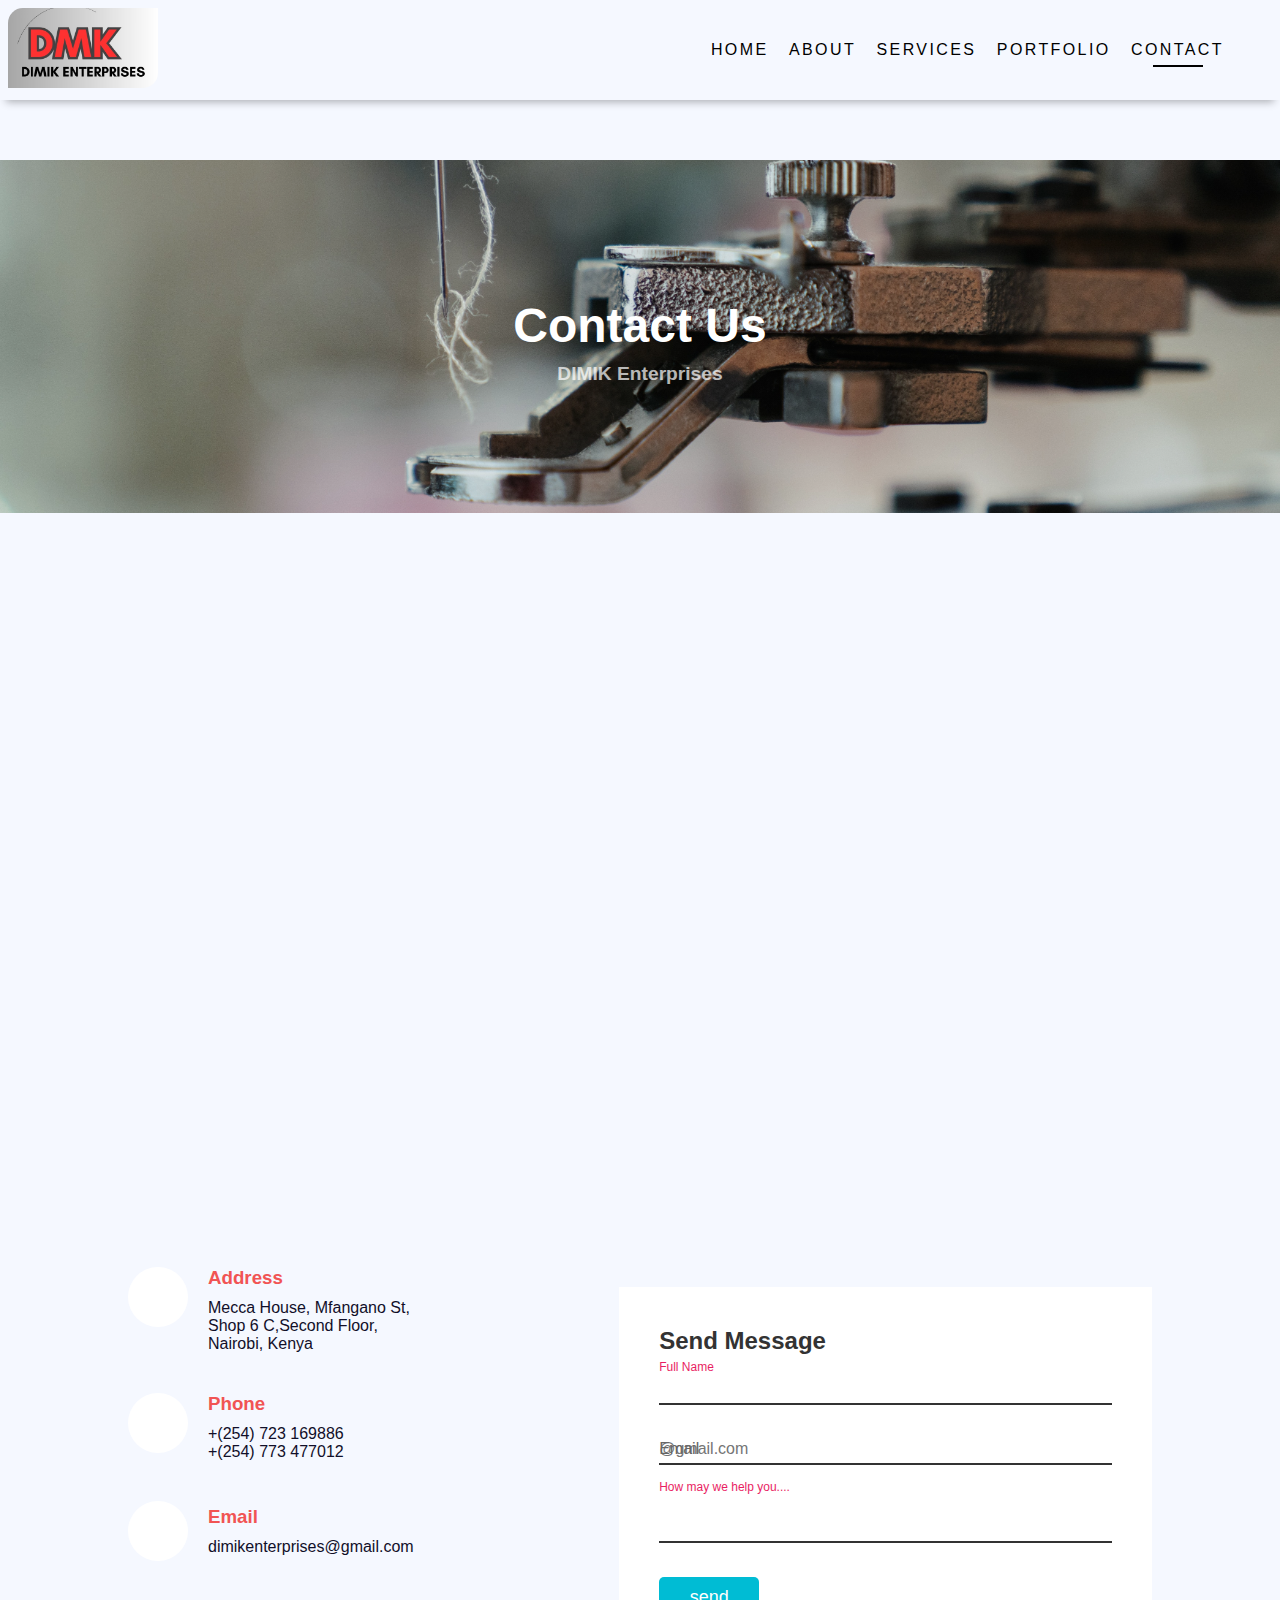
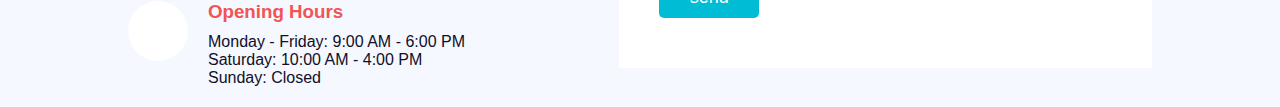
==== commit 9c233570: "Solved the navbar puzzle" ====
--- a/contact.html
+++ b/contact.html
@@ -21,11 +21,11 @@
                     <div class="bar"></div>
                 </div>
                 <ul>
-                    <li><a href="./index.html">Home</a></li>
+                    <li ><a  href="./index.html">Home</a></li>
                     <li><a href="./index.html#about">About</a></li>
                     <li><a href="./services.html">Services</a></li>
                     <li><a href="./portfolio.html">Portfolio</a></li>
-                    <li><a class="active2" href="./contact.html">Contact</a></li>
+                    <li class="active2"><a href="./contact.html">Contact</a></li>
                 </ul>
             </div>
         </header>
--- a/assets/CSS/styles.css
+++ b/assets/CSS/styles.css
@@ -145,6 +145,16 @@
     position: relative;
     padding:.5rem .5rem;
 }
+.nav-bar .nav-list ul li.active2::after{
+    content: "";
+    position: absolute;
+    left:50%;
+    transform:translateX(-50%)scale(1);
+    width:50px;
+    height:2px;
+    background: #000;
+    bottom: 0;
+}
 .nav-bar .nav-list ul li::after{
     content: "";
     position: absolute;
@@ -167,8 +177,9 @@
     display: block;
     letter-spacing: .15rem;
 }
-.nav-bar .nav-list ul li a.active2{
-    border-bottom: 2px solid #000;
+.nav-bar .nav-list ul li a.active2::after{
+    /* border-bottom: 2px solid #000;
+    border-bottom-width: 2px; */
 }
 
 
@@ -393,7 +404,7 @@
     text-align: center;
 }
 #our-products .product-container{
-    width: 80%;
+    width: 100%;
     margin:20px auto;
     display: flex;
     flex-direction: column;
@@ -821,6 +832,7 @@
         flex-direction: row;
     }
     #our-products .product-container{
+        width:80%;
         flex-direction:row;
     }
     #services .service-content .container{
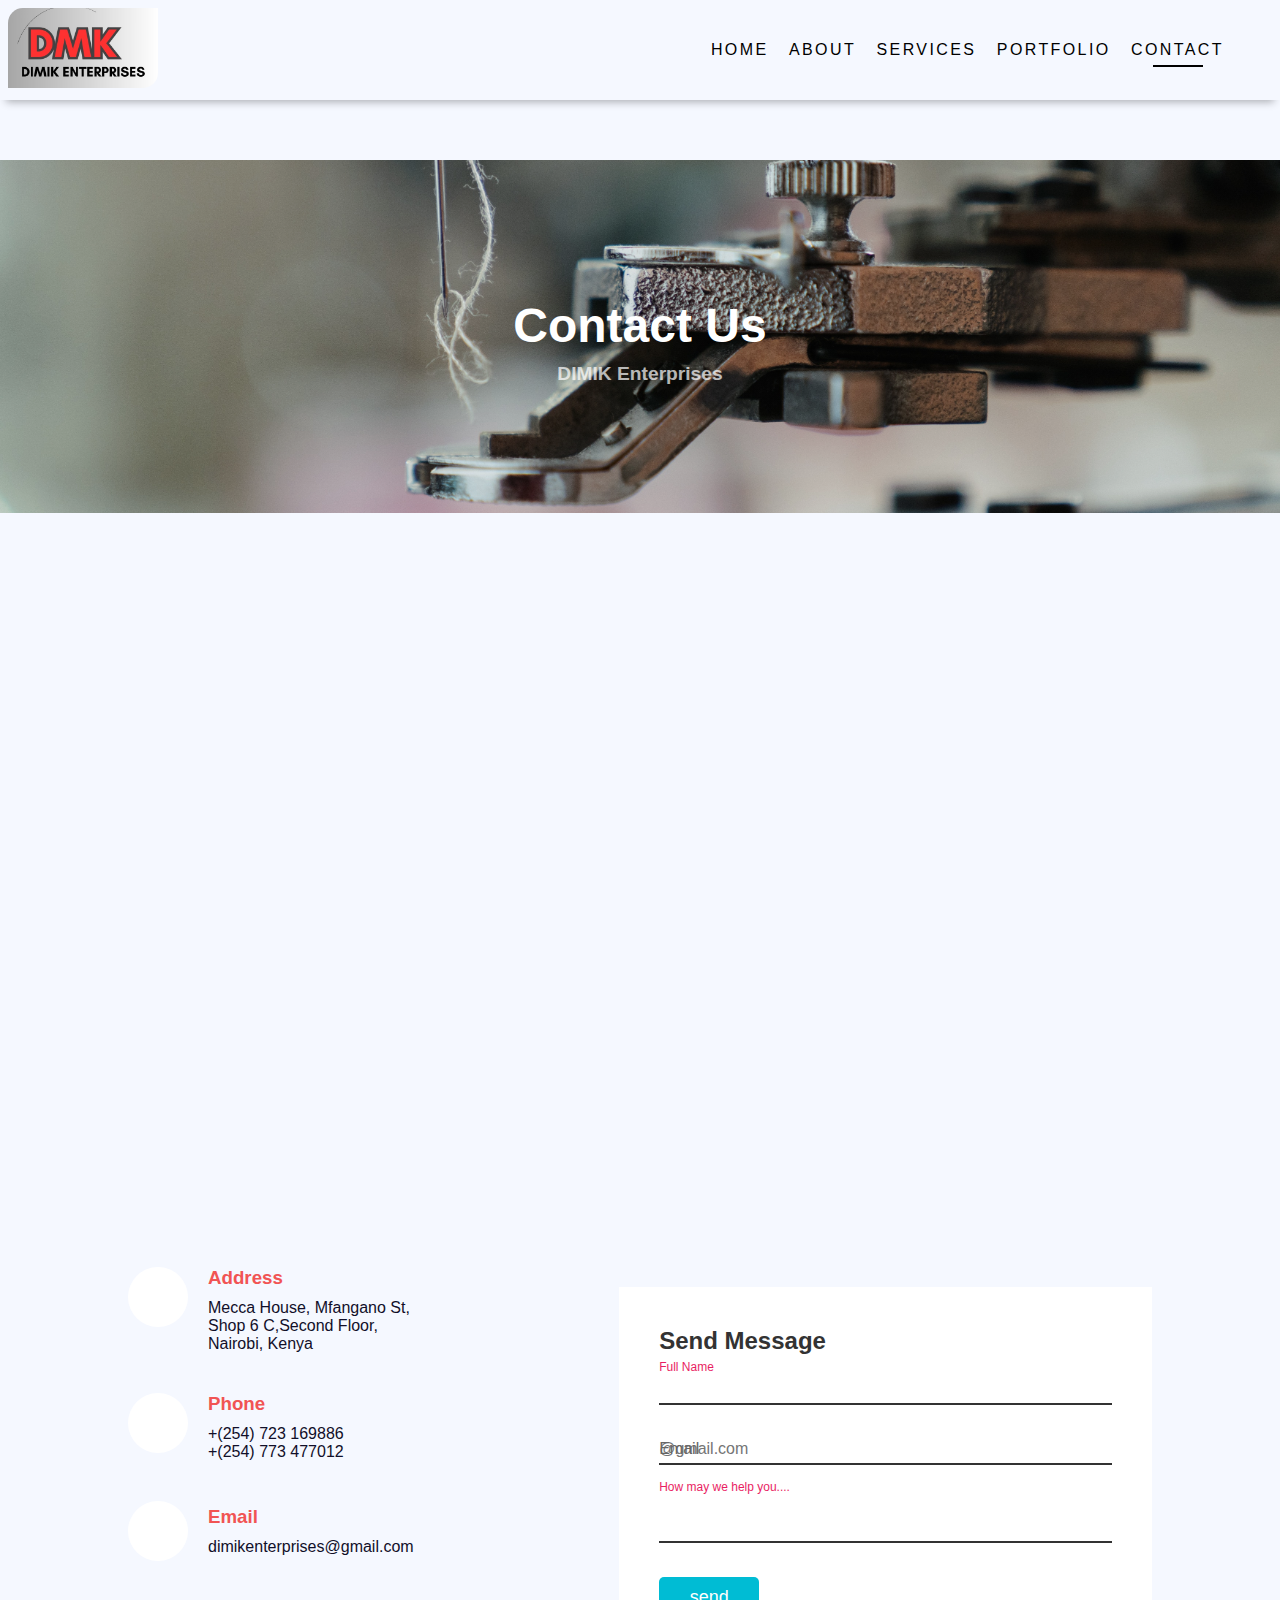
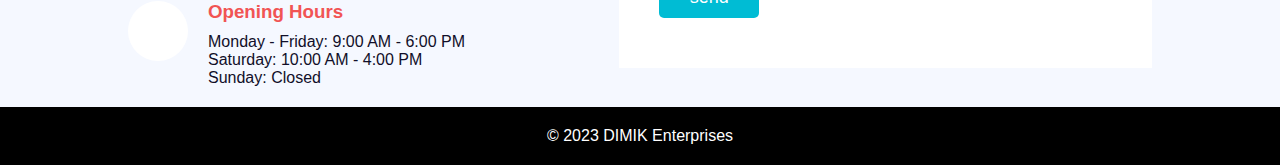
==== commit 3fda2447: "add footer to contact page" ====
--- a/contact.html
+++ b/contact.html
@@ -78,7 +78,7 @@
                     </div>
                 </div>
                 <div class="contactForm">
-                    <form action="https://formsubmit.co/nelson.irungu@students.jkuat.ac.ke" method="POST">
+                    <form action="https://formsubmit.co/dimikenterprises@gmail.com" method="POST">
                         <input type="hidden" name="_captcha" value="false">
                         <h2>Send Message</h2>
                         <div class="inputBox">
@@ -103,6 +103,9 @@
                 </div>
             </div>
         </section>
+        <footer class="footer">
+            <p>&copy; 2023 DIMIK Enterprises</p>
+        </footer>
 
     </div>
     <script src="./assets/JS/main.js"></script>
